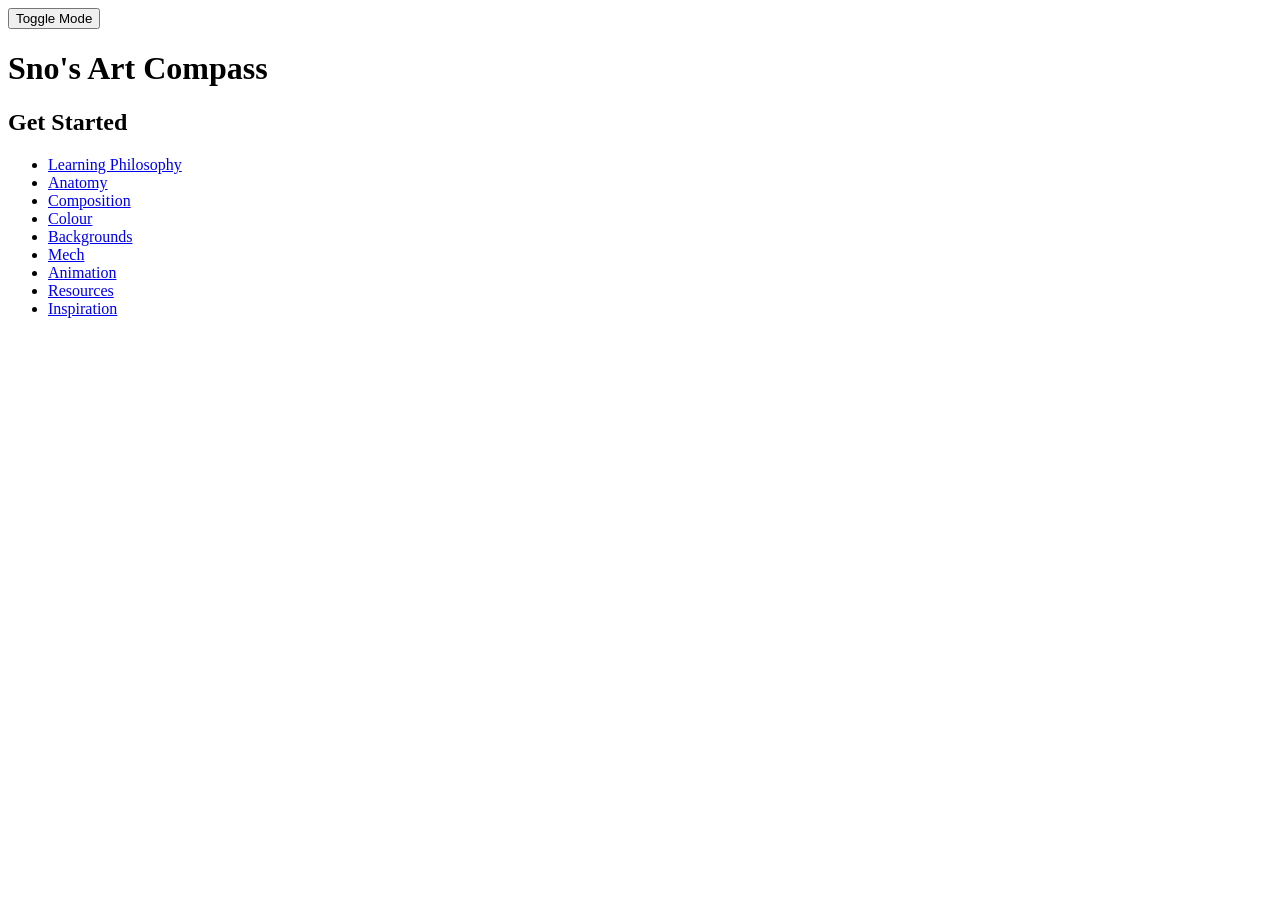
==== index.html @ 9c60abe6 "Update index.html" ====
<!DOCTYPE html>
<html>
<head>
    <title>Sno's Art Compass</title>
    <link rel="stylesheet" href="style.css">
</head>

<body>

<button class="toggle-btn" onclick="toggleMode()">Toggle Mode</button>

<h1>Sno's Art Compass</h1>

<h2>Get Started</h2>

<ul>
    <li><a href="learning-philosophy.html">Learning Philosophy</a></li>

    <li><a href="anatomy.html">Anatomy</a></li>
    <li><a href="composition.html">Composition</a></li>
    <li><a href="colour.html">Colour</a></li>
    <li><a href="backgrounds.html">Backgrounds</a></li>
    <li><a href="mech.html">Mech</a></li>
    <li><a href="animation.html">Animation</a></li>

    <li><a href="resources.html">Resources</a></li>
    <li><a href="inspiration.html">Inspiration</a></li>
</ul>

<script>
function toggleMode() {
    document.body.classList.toggle("dark");
}
</script>

</body>
</html>
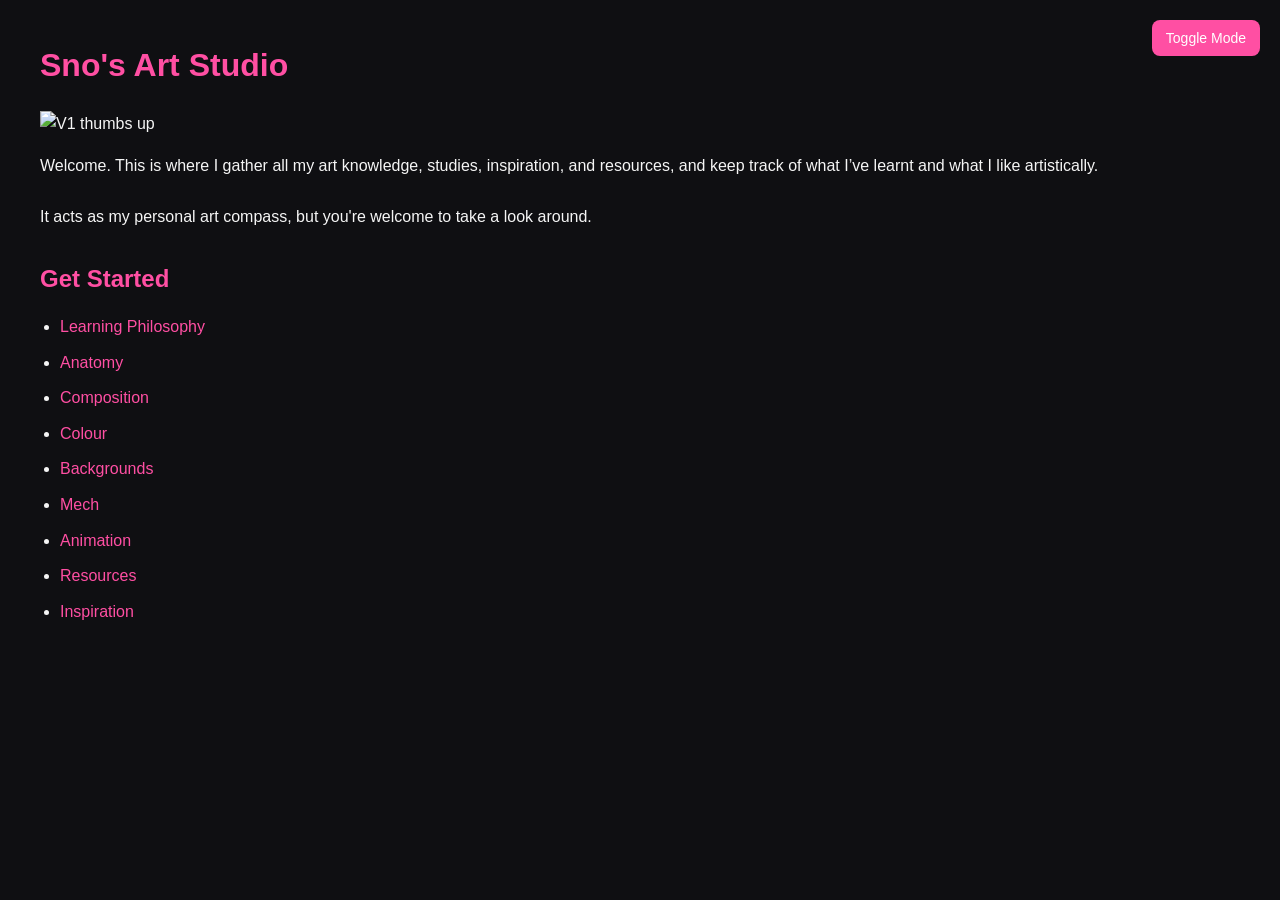
==== commit 5cc0a9f6: "Update index.html" ====
--- a/index.html
+++ b/index.html
@@ -1,7 +1,7 @@
 <!DOCTYPE html>
 <html>
 <head>
-    <title>Sno's Art Compass</title>
+    <title>Sno's Art Studio</title>
     <link rel="stylesheet" href="style.css">
 </head>
 
@@ -9,20 +9,26 @@
 
 <button class="toggle-btn" onclick="toggleMode()">Toggle Mode</button>
 
-<h1>Sno's Art Compass</h1>
+<h1>Sno's Art Studio</h1>
+
+<img class="hero-img" src="https://pbs.twimg.com/media/GQB7i2nbEAUCRXK.jpg" alt="V1 thumbs up">
+
+<p class="intro">
+    Welcome. This is where I gather all my art knowledge, studies, inspiration, and resources, and keep track of what I’ve learnt and what I like artistically.  
+    <br><br>
+    It acts as my personal art compass, but you're welcome to take a look around.
+</p>
 
 <h2>Get Started</h2>
 
 <ul>
     <li><a href="learning-philosophy.html">Learning Philosophy</a></li>
-
     <li><a href="anatomy.html">Anatomy</a></li>
     <li><a href="composition.html">Composition</a></li>
     <li><a href="colour.html">Colour</a></li>
     <li><a href="backgrounds.html">Backgrounds</a></li>
     <li><a href="mech.html">Mech</a></li>
     <li><a href="animation.html">Animation</a></li>
-
     <li><a href="resources.html">Resources</a></li>
     <li><a href="inspiration.html">Inspiration</a></li>
 </ul>
--- a/style.css
+++ b/style.css
@@ -0,0 +1,60 @@
+:root {
+    --bg: #0f0f12;      /* black default */
+    --text: #f5f5f5;    /* light text */
+    --accent: #ff4fa3;  /* pink */
+}
+
+body.dark {
+    --bg: #ffffff;
+    --text: #111111;
+    --accent: #ff4fa3;
+}
+
+body {
+    background: var(--bg);
+    color: var(--text);
+    font-family: Arial, sans-serif;
+    margin: 40px;
+    line-height: 1.6;
+}
+
+h1 {
+    color: var(--accent);
+    margin-bottom: 20px;
+}
+
+h2 {
+    color: var(--accent);
+    margin-top: 30px;
+    margin-bottom: 10px;
+}
+
+ul {
+    padding-left: 20px;
+}
+
+li {
+    margin-bottom: 10px;
+}
+
+a {
+    color: var(--accent);
+    text-decoration: none;
+}
+
+a:hover {
+    text-decoration: underline;
+}
+
+.toggle-btn {
+    position: fixed;
+    top: 20px;
+    right: 20px;
+    background: var(--accent);
+    color: white;
+    border: none;
+    padding: 10px 14px;
+    cursor: pointer;
+    border-radius: 8px;
+    font-size: 14px;
+}
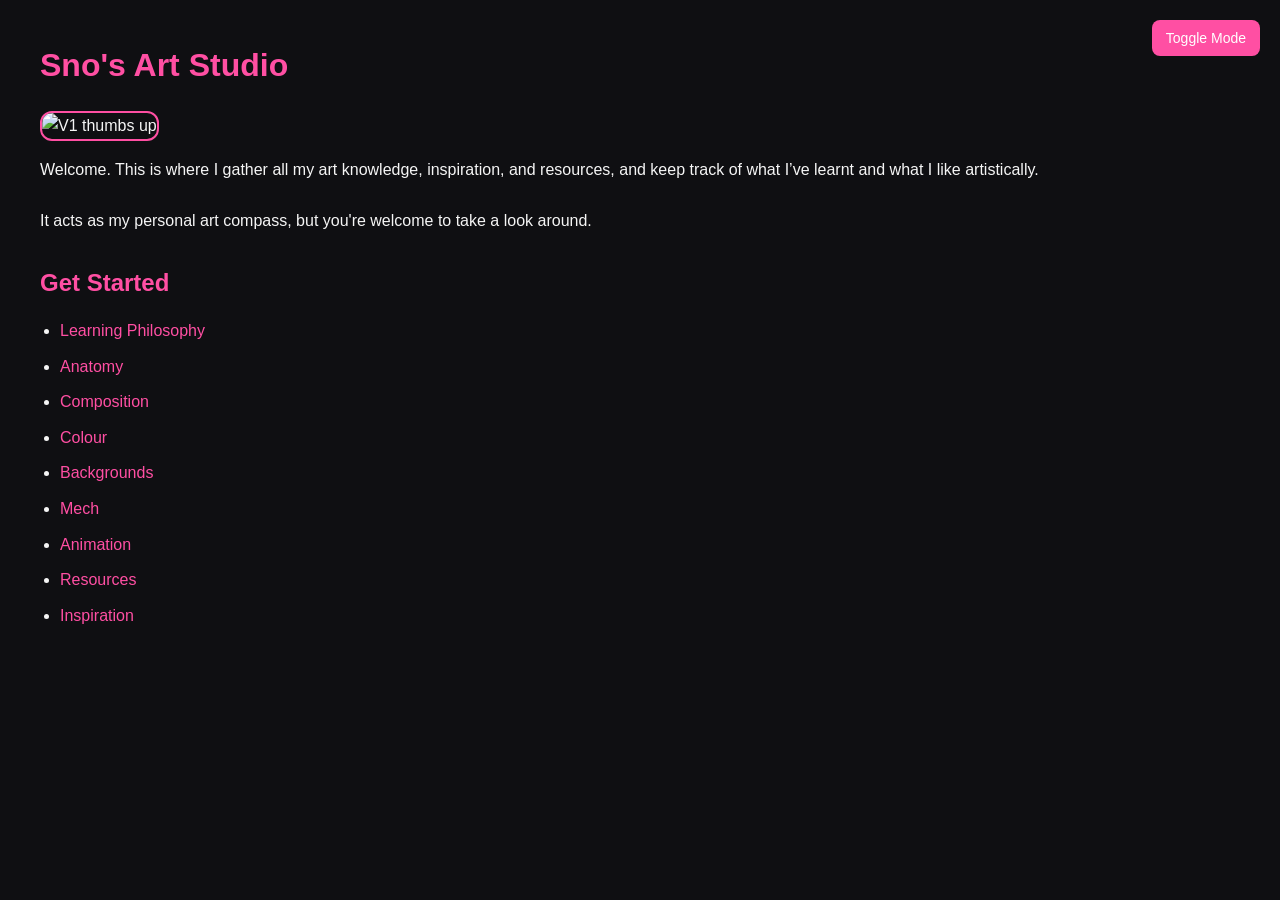
==== commit fa7b0630: "Update index.html" ====
--- a/index.html
+++ b/index.html
@@ -11,10 +11,10 @@
 
 <h1>Sno's Art Studio</h1>
 
-<img class="hero-img" src="https://pbs.twimg.com/media/GQB7i2nbEAUCRXK.jpg" alt="V1 thumbs up">
-
+<img class="hero-img" src="assets/v1.jpg" alt="V1 thumbs up">
+    
 <p class="intro">
-    Welcome. This is where I gather all my art knowledge, studies, inspiration, and resources, and keep track of what I’ve learnt and what I like artistically.  
+    Welcome. This is where I gather all my art knowledge, inspiration, and resources, and keep track of what I’ve learnt and what I like artistically.  
     <br><br>
     It acts as my personal art compass, but you're welcome to take a look around.
 </p>
--- a/style.css
+++ b/style.css
@@ -58,3 +58,10 @@
     border-radius: 8px;
     font-size: 14px;
 }
+
+.hero-img {
+    width: 40px;
+    height: auto;
+    border-radius: 12px;
+    border: 2px solid var(--accent);
+}
